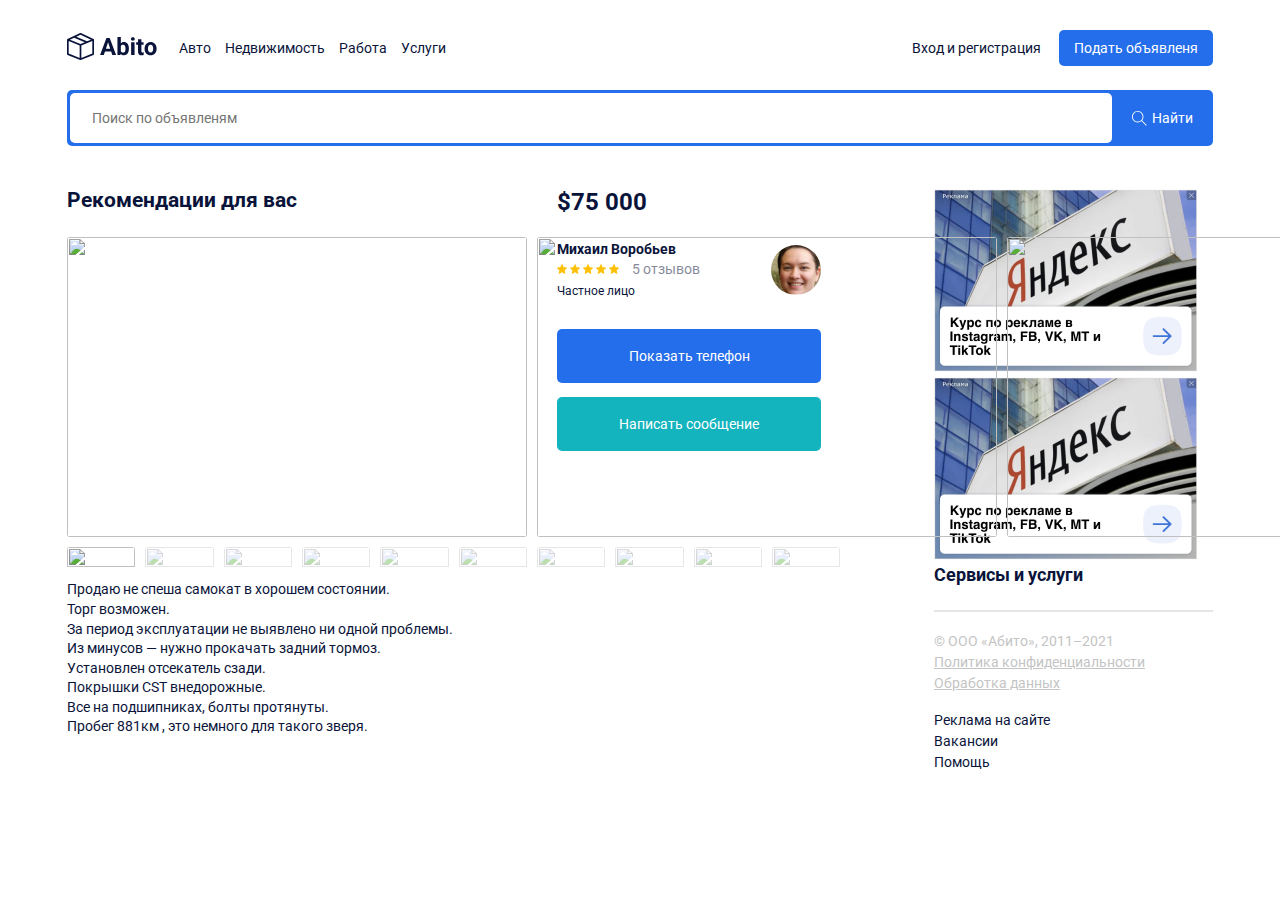
==== single.html @ 8f2a9204 "+ single.page" ====
<!DOCTYPE html>
<html lang="en">

<head>
    <meta charset="UTF-8">
    <meta http-equiv="X-UA-Compatible" content="IE=edge">
    <meta name="viewport" content="width=device-width, initial-scale=1.0">
    <link rel="preconnect" href="https://fonts.googleapis.com">
    <link rel="preconnect" href="https://fonts.gstatic.com" crossorigin>
    <link href="https://fonts.googleapis.com/css2?family=Roboto:wght@400;700&display=swap" rel="stylesheet">
    <link rel="stylesheet" href="./css/normalize.css">
    <link rel="stylesheet" href="https://unpkg.com/swiper/swiper-bundle.min.css" />
    <link rel="stylesheet" href="./css/style.css">
    <title>Abito - доска объявлений</title>
</head>

<body>
    <header class="header container">
        <div class="navbar">
            <a href="/index.html" class="logo">
                <img class="logo-img" src="./img/logo.svg" alt="logo: Abito">
            </a>
            <nav class="navbar-menu">
                <ul class="menu">
                    <li class="menu-item">
                        <a href="#" class="menu-link">Авто</a>
                    </li>
                    <li class="menu-item">
                        <a href="#" class="menu-link">Недвижимость</a>
                    </li>
                    <li class="menu-item">
                        <a href="#" class="menu-link">Работа</a>
                    </li>
                    <li class="menu-item">
                        <a href="#" class="menu-link">Услуги</a>
                    </li>
                </ul>
            </nav>
            <!-- /.navbar-menu -->
            <div class="button-group">
                <a href="#" class="button button-link">Вход и регистрация</a>
                <a href="#" class="button button-primary">Подать объявленя</a>
            </div>
            <!-- /.button-group -->
        </div>
        <!-- /.navbar -->
        <div class="search-panel">
            <input type="search" class="search-input" placeholder="Поиск по объявленям">
            <button class="search-button">
                <svg class="search-icon" width="15" height="15" viewBox="0 0 15 15" fill="none" xmlns="http://www.w3.org/2000/svg">
                    <path d="M14.6506 14.0012L10.0862 9.43675C10.9465 8.43352 11.4706 7.13293 11.4706 5.71058C11.4706 2.54822 8.89765 -0.0247192 5.7353 -0.0247192C4.20353 -0.0247192 2.76265 0.571751 1.67824 1.6544C0.595589 2.73793 -0.000881376 4.17881 9.77541e-07 5.71058C9.77541e-07 8.87293 2.57294 11.4459 5.7353 11.4459C7.15765 11.4459 8.45912 10.9218 9.46235 10.0615L14.0268 14.6259L14.6506 14.0012ZM5.7353 10.5635C3.06 10.5635 0.882354 8.38675 0.882354 5.71058C0.881472 4.41352 1.38618 3.19499 2.30294 2.2791C3.21882 1.36234 4.43824 0.857634 5.7353 0.857634C8.41059 0.857634 10.5882 3.0344 10.5882 5.71058C10.5882 8.38587 8.41059 10.5635 5.7353 10.5635Z" fill="white" />
                </svg>
                <span class="search-button-text">
                    Найти
                </span>
            </button>
        </div>
        <!-- /.search-panel -->
    </header>
    <!-- /.header -->
    <div class="page-content container">
        <main class="main main-single">
            <div class="content">
                <h2 class="page-title">Рекомендации для вас</h2>

                <div class="swiper-container mySwiper2">
                    <div class="swiper-wrapper">
                        <div class="swiper-slide">
                            <img src="https://swiperjs.com/demos/images/nature-1.jpg" />
                        </div>
                        <div class="swiper-slide">
                            <img src="https://swiperjs.com/demos/images/nature-2.jpg" />
                        </div>
                        <div class="swiper-slide">
                            <img src="https://swiperjs.com/demos/images/nature-3.jpg" />
                        </div>
                        <div class="swiper-slide">
                            <img src="https://swiperjs.com/demos/images/nature-4.jpg" />
                        </div>
                        <div class="swiper-slide">
                            <img src="https://swiperjs.com/demos/images/nature-5.jpg" />
                        </div>
                        <div class="swiper-slide">
                            <img src="https://swiperjs.com/demos/images/nature-6.jpg" />
                        </div>
                        <div class="swiper-slide">
                            <img src="https://swiperjs.com/demos/images/nature-7.jpg" />
                        </div>
                        <div class="swiper-slide">
                            <img src="https://swiperjs.com/demos/images/nature-8.jpg" />
                        </div>
                        <div class="swiper-slide">
                            <img src="https://swiperjs.com/demos/images/nature-9.jpg" />
                        </div>
                        <div class="swiper-slide">
                            <img src="https://swiperjs.com/demos/images/nature-10.jpg" />
                        </div>
                    </div>
                </div>
                <div thumbsSlider="" class="swiper-container mySwiper">
                    <div class="swiper-wrapper">
                        <div class="swiper-slide">
                            <img src="https://swiperjs.com/demos/images/nature-1.jpg" />
                        </div>
                        <div class="swiper-slide">
                            <img src="https://swiperjs.com/demos/images/nature-2.jpg" />
                        </div>
                        <div class="swiper-slide">
                            <img src="https://swiperjs.com/demos/images/nature-3.jpg" />
                        </div>
                        <div class="swiper-slide">
                            <img src="https://swiperjs.com/demos/images/nature-4.jpg" />
                        </div>
                        <div class="swiper-slide">
                            <img src="https://swiperjs.com/demos/images/nature-5.jpg" />
                        </div>
                        <div class="swiper-slide">
                            <img src="https://swiperjs.com/demos/images/nature-6.jpg" />
                        </div>
                        <div class="swiper-slide">
                            <img src="https://swiperjs.com/demos/images/nature-7.jpg" />
                        </div>
                        <div class="swiper-slide">
                            <img src="https://swiperjs.com/demos/images/nature-8.jpg" />
                        </div>
                        <div class="swiper-slide">
                            <img src="https://swiperjs.com/demos/images/nature-9.jpg" />
                        </div>
                        <div class="swiper-slide">
                            <img src="https://swiperjs.com/demos/images/nature-10.jpg" />
                        </div>
                    </div>
                </div>
                <!-- /.swiper-container -->
                <div class="content-text">
                    Продаю не спеша самокат в хорошем состоянии.<br>
                    Торг возможен.<br>
                    За период эксплуатации не выявлено ни одной проблемы.<br>
                    Из минусов — нужно прокачать задний тормоз.<br>
                    Установлен отсекатель сзади.<br>
                    Покрышки CST внедорожные.<br>
                    Все на подшипниках, болты протянуты.<br>
                    Пробег 881км , это немного для такого зверя.<br>
                </div>
                <!-- /.content-text -->

            </div>
            <!-- /.content -->
            <div class="author">
                <strong class="single-price">$75 000</strong>
                <!-- /.single-price -->
                <div class="author-wrapper">
                    <div class="author-info">
                        <span class="author-name">Михаил Воробьев</span>
                        <div class="rating">
                            <img src="./img/rating.png" alt="">
                            <img src="./img/rating.png" alt="">
                            <img src="./img/rating.png" alt="">
                            <img src="./img/rating.png" alt="">
                            <img src="./img/rating.png" alt="">
                            <span class="rating-counter">5 отзывов</span>
                        </div>
                        <span class="author-status">Частное лицо</span>
                    </div>
                    <!-- /.author-info -->
                    <div class="author-avatar">
                        <img class="author-avatar" src="./img/avatar_small.jpg" alt="avatar">
                    </div>
                    <!-- /.author-avatar -->
                </div>
                <!-- /.author-wrapper -->
                <div class="button-group">
                    <button class="button button-block button-primary">Показать телефон</button>
                    <button class="button button-block button-success">Написать сообщение</button>
                </div>
            </div>
            <!-- /.author -->

        </main>
        <!-- /.main -->
        <aside class="sidebar">
            <a href="#">
                <img src="./img/banner.png" alt="banner">
            </a>
            <a href="#">
                <img src="./img/banner.png" alt="banner">
            </a>
            <h4 class="page-title">Сервисы и услуги</h4>
            <hr color="#E5E5E5">
            <footer class="footer">
                <p class="footer-text">© ООО «Абито», 2011–2021</p>
                <ul class="footer-menu">
                    <li class="footer-menu-item"><a href="#" class="footer-text">Политика конфиденциальности</a></li>
                    <li class="footer-menu-item"><a href="#" class="footer-text">Обработка данных</a></li>
                </ul>
                <ul class="footer-menu">
                    <li class="footer-menu-item"><a href="#" class="footer-link">Реклама на сайте</a></li>
                    <li class="footer-menu-item"><a href="#" class="footer-link">Вакансии</a></li>
                    <li class="footer-menu-item"><a href="#" class="footer-link">Помощь</a></li>
                </ul>
            </footer>
        </aside>
        <!-- /.sidebar -->
    </div>
    <!-- /.page-content -->
    <script src="https://unpkg.com/swiper/swiper-bundle.min.js"></script>
    <script src="js/main.js"></script>
</body>

</html>
---- css/style.css ----
body {
    font-family: 'Roboto', sans-serif;
    font-size: 14px;
    color: #0A143A;
}

.container {
    max-width: 1146px;
    margin: auto;
}

.header {
    padding-top: 30px;
    padding-bottom: 30px;
    margin-bottom: 12px;
}

.navbar {
    display: flex;
    align-items: center;
    justify-content: space-between;
    margin-bottom: 24px;
}

.navbar-menu {
    margin-right: auto;
}

.menu {
    padding-left: 22px;
    padding-right: 22px;
    list-style: none;
    margin: 0;
    display: flex;
}

.menu-item:not(:last-child) {
    margin-right: 14px;
}

.menu-link {
    text-decoration: none;
    color: inherit;
}

.button {
    text-decoration: none;
    display: inline-block;
    padding: 10px 15px;
    cursor: pointer;
}

.button-link {
    color: inherit;
}

.button-primary {
    background-color: #256eeb;
    border-radius: 5px;
    color: #fff;
}

.search-panel {
    background: #256EEB;
    border-radius: 5px;
    height: 50px;
    display: flex;
    padding: 3px;
}

.search-input {
    flex-grow: 1;
    background: #FFFFFF;
    border-radius: 5px;
    border: none;
    padding-left: 22px;
    padding-right: 22px;
}

.search-button {
    background-color: #256EEB;
    border: none;
    color: #FFFFFF;
    padding-left: 20px;
    padding-right: 17px;
    display: flex;
    align-items: center;
}

.search-button-text {
    margin-left: 5px;
}

.page-content {
    display: grid;
    grid-template-columns: 9fr 3fr;
    grid-column-gap: 30px;
}

.page-title {
    margin-top: 0;
    margin-bottom: 25px;
}

.cards {
    display: flex;
    flex-wrap: wrap;
    /* justify-content: space-between; */
}

.card {
    max-width: 264px;
    margin-bottom: 20px;
}

.card:not(:nth-child(3n)) {
    margin-right: 20px;
}

.card-header {
    display: flex;
    justify-content: space-between;
    align-items: center;
}

.card-link {
    text-decoration: none;
}

.card-title {
    font-size: 16px;
    line-height: 19px;
    color: #256EEB;
    margin-top: 12px;
    margin-bottom: 5px;
}

.card-image {
    border-radius: 10px;
    width: 264px;
    height: 188px;
    object-fit: cover;
}

.like {
    background-color: #FFFFFF;
    border: 0;
    cursor: pointer;
    margin-left: 15px;
}

.card-price {
    display: block;
    font-size: 16px;
    line-height: 19px;
    margin-bottom: 10px;
}

.card-text {
    font-size: 14px;
    line-height: 16px;
    color: #C4C4C4;
    margin-bottom: 4px;
    margin-top: 0;
}

.sidebar .page-title {
    font-size: 18px;
    line-height: 21px;
}

.service {
    margin-bottom: 25px;
}

.service-title {
    font-weight: bold;
    font-size: 14px;
    line-height: 16px;
    margin-top: 7px;
    margin-bottom: 5px;
}

.service-text {
    font-size: 14px;
    line-height: 16px;
    min-width: 217px;
}

.footer-menu {
    margin: 0;
    padding: 0;
    list-style: none;
    margin-bottom: 16px;
}

.footer-text {
    display: inline-block;
    font-size: 14px;
    line-height: 16px;
    color: #C4C4C4;
    margin-bottom: 5px;
}

.footer-link {
    display: inline-block;
    color: inherit;
    text-decoration: none;
    margin-bottom: 5px;
}

.main-single {
    display: flex;
    align-items: flex-start
}

.content {
    max-width: 460px;
    margin-right: 30px;
}

.swiper-image {
    width: 100%;
    border-radius: 10px;
}

.swiper-container {
    width: 100%;
    height: 300px;
    margin-left: auto;
    margin-right: auto;
}

.swiper-slide {
    background-size: cover;
    background-position: center;
}

.mySwiper2 {
    /* height: 80%; */
    border-radius: 10px;
    width: 100%;
}

.mySwiper {
    height: 20%;
    box-sizing: border-box;
    padding: 10px 0;
}

.mySwiper .swiper-slide {
    width: 25%;
    height: 100%;
    opacity: 0.4;
}

.mySwiper .swiper-slide-thumb-active {
    opacity: 1;
}

.swiper-slide img {
    display: block;
    width: 100%;
    height: 100%;
    object-fit: cover;
    border-radius: 3px;
}

.content-text {
    font-size: 14px;
    line-height: 140%;
}

.author {
    min-width: 264px;
}

.single-price {
    font-weight: bold;
    font-size: 24px;
    line-height: 28px;
    margin-top: 0;
    margin-bottom: 25px;
    display: block;
}

.author-wrapper {
    display: flex;
    align-items: center;
    justify-content: space-between;
    margin-bottom: 30px;
}

.author-avatar {
    width: 50px;
    height: 50px;
    object-fit: cover;
    border-radius: 50%;
}

.author-name {
    font-weight: bold;
    font-size: 14px;
    line-height: 16px;
    display: block;
    margin-bottom: 4px;
}

.rating {
    margin-bottom: 5px;
}

.rating-counter {
    margin-left: 10px;
    opacity: .5;
}

.author-status {
    font-size: 12px;
}

.button {
    border-radius: 5px;
}

.button-block {
    width: 100%;
    display: block;
    height: 54px;
    margin-bottom: 14px;
    border: 0;
}

.button-primary {
    background-color: #256EEB;
}

.button-success {
    background-color: #14B4BE;
    color: #FFFFFF;
}
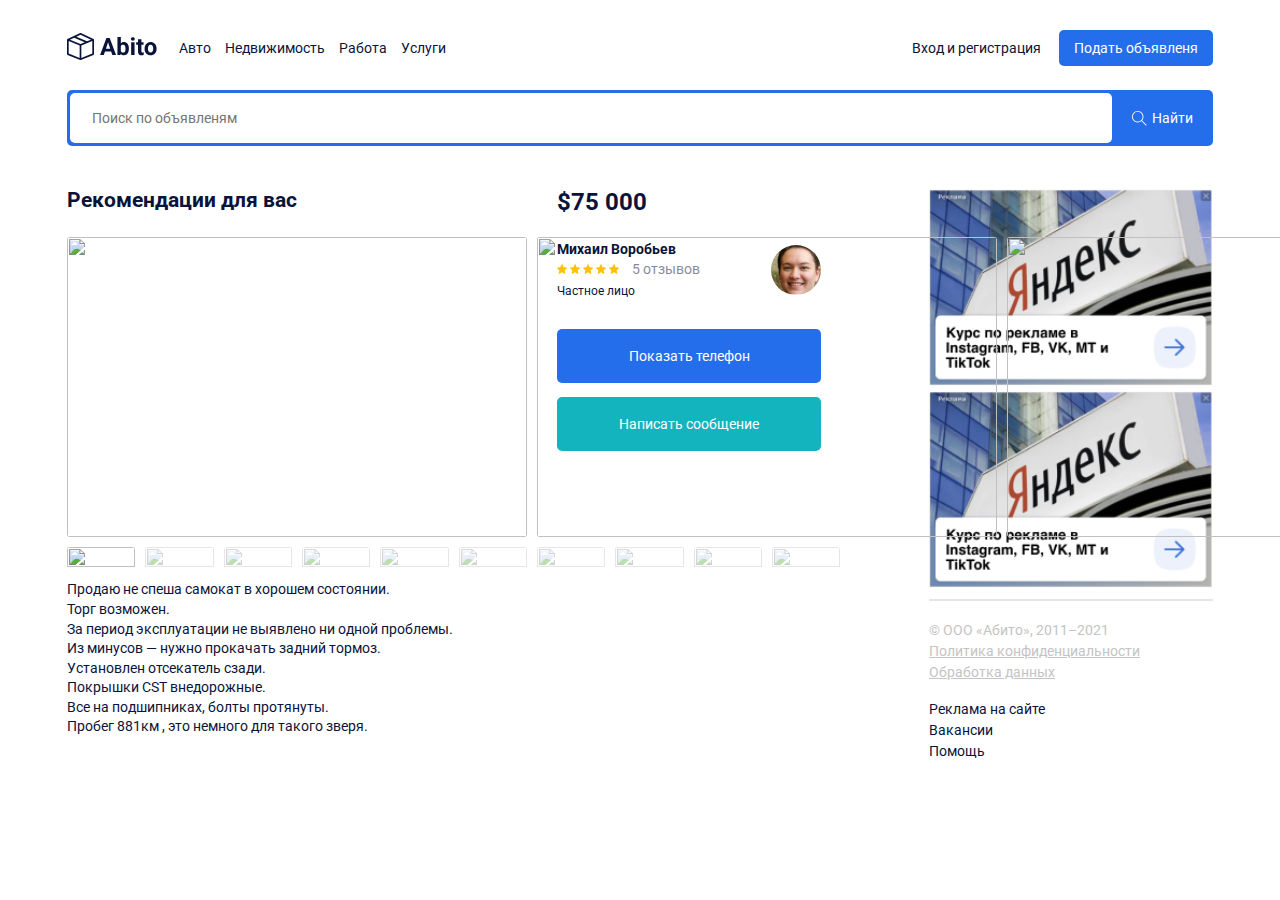
==== commit ffbe1aa2: "+adaptive layout" ====
--- a/single.html
+++ b/single.html
@@ -20,28 +20,33 @@
             <a href="/index.html" class="logo">
                 <img class="logo-img" src="./img/logo.svg" alt="logo: Abito">
             </a>
-            <nav class="navbar-menu">
-                <ul class="menu">
-                    <li class="menu-item">
-                        <a href="#" class="menu-link">Авто</a>
-                    </li>
-                    <li class="menu-item">
-                        <a href="#" class="menu-link">Недвижимость</a>
-                    </li>
-                    <li class="menu-item">
-                        <a href="#" class="menu-link">Работа</a>
-                    </li>
-                    <li class="menu-item">
-                        <a href="#" class="menu-link">Услуги</a>
-                    </li>
-                </ul>
-            </nav>
-            <!-- /.navbar-menu -->
-            <div class="button-group">
-                <a href="#" class="button button-link">Вход и регистрация</a>
-                <a href="#" class="button button-primary">Подать объявленя</a>
+            <div class="navbar-panel">
+                <button class="menu-close"></button>
+                <nav class="navbar-menu">
+                    <ul class="menu">
+                        <li class="menu-item">
+                            <a href="#" class="menu-link">Авто</a>
+                        </li>
+                        <li class="menu-item">
+                            <a href="#" class="menu-link">Недвижимость</a>
+                        </li>
+                        <li class="menu-item">
+                            <a href="#" class="menu-link">Работа</a>
+                        </li>
+                        <li class="menu-item">
+                            <a href="#" class="menu-link">Услуги</a>
+                        </li>
+                    </ul>
+                </nav>
+                <!-- /.navbar-menu -->
+                <div class="button-group">
+                    <a href="#" class="button button-link">Вход и регистрация</a>
+                    <a href="#" class="button button-primary">Подать объявленя</a>
+                </div>
+                <!-- /.button-group -->
             </div>
-            <!-- /.button-group -->
+            <!-- /.navbar-panel -->
+            <button class="menu-button"></button>
         </div>
         <!-- /.navbar -->
         <div class="search-panel">
@@ -58,7 +63,7 @@
         <!-- /.search-panel -->
     </header>
     <!-- /.header -->
-    <div class="page-content container">
+    <div class="page-content container page-single">
         <main class="main main-single">
             <div class="content">
                 <h2 class="page-title">Рекомендации для вас</h2>
@@ -175,17 +180,15 @@
                 </div>
             </div>
             <!-- /.author -->
-
         </main>
         <!-- /.main -->
         <aside class="sidebar">
             <a href="#">
-                <img src="./img/banner.png" alt="banner">
+                <img class="sidebar-banner" src="./img/banner.png" alt="banner">
             </a>
             <a href="#">
-                <img src="./img/banner.png" alt="banner">
+                <img class="sidebar-banner" src="./img/banner.png" alt="banner">
             </a>
-            <h4 class="page-title">Сервисы и услуги</h4>
             <hr color="#E5E5E5">
             <footer class="footer">
                 <p class="footer-text">© ООО «Абито», 2011–2021</p>
--- a/css/style.css
+++ b/css/style.css
@@ -20,6 +20,12 @@
     align-items: center;
     justify-content: space-between;
     margin-bottom: 24px;
+}
+
+.navbar-panel {
+    flex-grow: 1;
+    display: flex;
+    align-items: center;
 }
 
 .navbar-menu {
@@ -58,6 +64,22 @@
     background-color: #256eeb;
     border-radius: 5px;
     color: #fff;
+}
+
+.menu-button,
+.menu-close {
+    background-color: #ffffff;
+    border: 0;
+    cursor: pointer;
+    display: none;
+}
+
+.menu-button::before {
+    content: url('data:image/svg+xml; utf8, %3Csvg width="30" height="30" viewBox="0 0 30 30" fill="none" xmlns="http://www.w3.org/2000/svg"%3E%3Cpath d="M0.937476 9.37501H29.0624C29.58 9.37501 29.9999 8.95498 29.9999 8.43754C29.9999 7.92002 29.5799 7.50006 29.0624 7.50006H0.937476C0.419955 7.50006 0 7.92009 0 8.43754C0 8.95498 0.420033 9.37501 0.937476 9.37501Z" fill="black"/%3E%3Cpath d="M29.0624 14.0626H0.937476C0.419955 14.0626 0 14.4826 0 15C0 15.5175 0.420033 15.9375 0.937476 15.9375H29.0624C29.58 15.9375 29.9999 15.5175 29.9999 15C29.9999 14.4826 29.58 14.0626 29.0624 14.0626Z" fill="black"/%3E%3Cpath d="M29.0625 20.625H10.3125C9.79495 20.625 9.375 21.0451 9.375 21.5625C9.375 22.08 9.79503 22.5 10.3125 22.5H29.0625C29.58 22.5 29.9999 22.0799 29.9999 21.5625C30 21.045 29.58 20.625 29.0625 20.625Z" fill="black"/%3E%3C/svg%3E%0A');
+}
+
+.menu-close::before {
+    content: url('data:image/svg+xml; utf8, %3Csvg width="32" height="31" viewBox="0 0 32 31" fill="none" stroke-width="2" xmlns="http://www.w3.org/2000/svg"%3E%3Cpath d="M1 0.5L31 30.5M1 30.5L31 0.5" stroke="black"/%3E%3C/svg%3E%0A');
 }
 
 .search-panel {
@@ -85,6 +107,7 @@
     padding-right: 17px;
     display: flex;
     align-items: center;
+    cursor: pointer;
 }
 
 .search-button-text {
@@ -94,7 +117,7 @@
 .page-content {
     display: grid;
     grid-template-columns: 9fr 3fr;
-    grid-column-gap: 30px;
+    grid-column-gap: 10px;
 }
 
 .page-title {
@@ -111,11 +134,9 @@
 .card {
     max-width: 264px;
     margin-bottom: 20px;
-}
-
-.card:not(:nth-child(3n)) {
     margin-right: 20px;
 }
+
 
 .card-header {
     display: flex;
@@ -169,6 +190,11 @@
     line-height: 21px;
 }
 
+.sidebar-banner {
+    width: 100%;
+    height: auto
+}
+
 .service {
     margin-bottom: 25px;
 }
@@ -211,7 +237,8 @@
 
 .main-single {
     display: flex;
-    align-items: flex-start
+    align-items: flex-start;
+    flex-wrap: wrap;
 }
 
 .content {
@@ -269,6 +296,7 @@
 .content-text {
     font-size: 14px;
     line-height: 140%;
+    margin-bottom: 36px;
 }
 
 .author {
@@ -338,4 +366,138 @@
 .button-success {
     background-color: #14B4BE;
     color: #FFFFFF;
+}
+
+@media (max-width: 1200px) {
+    .container {
+        max-width: 960px;
+    }
+
+    .card {
+        max-width: 45%;
+        width: 45%;
+    }
+
+    .card-image {
+        width: 100%;
+        height: 250px
+    }
+}
+
+@media (max-width: 992px) {
+    .container {
+        max-width: 740px;
+    }
+
+    .card-image {
+        height: 150px
+    }
+
+    .content {
+        max-width: 450px;
+        margin-right: 0;
+    }
+}
+
+@media (max-width: 768px) {
+    .page-content {
+        grid-template-columns: 8fr 4fr;
+    }
+
+    .container {
+        max-width: 560px;
+    }
+
+    .card {
+        max-width: 100%;
+        width: 100%;
+    }
+
+    .menu-button {
+        display: block;
+    }
+
+    .menu-close {
+        display: block;
+        position: absolute;
+        right: 30px;
+        top: 30px;
+    }
+
+    .navbar-panel {
+        position: fixed;
+        right: 0;
+        top: 0;
+        width: 100%;
+        height: 100%;
+        background-color: #ffffff;
+        z-index: 10;
+        flex-direction: column;
+        align-items: center;
+        justify-content: center;
+        transition: transform 0.2s, opacity 0.2s;
+        transform: translateX(-100%);
+        opacity: 0;
+    }
+
+    .navbar-panel--active {
+        transform: translateX(0);
+        opacity: 1;
+    }
+
+    .navbar-menu {
+        margin-left: auto;
+        margin-bottom: 20px;
+    }
+
+    .menu {
+        flex-direction: column;
+        align-items: center;
+        justify-content: center;
+    }
+
+    .menu-item:not(:last-child) {
+        margin-right: 0;
+        margin-bottom: 10px;
+    }
+
+    .button-group {
+        display: flex;
+        flex-direction: column;
+    }
+
+    .content {
+        max-width: 346px
+    }
+}
+
+@media (max-width: 576px) {
+    .container {
+        max-width: 90%;
+    }
+
+    .page-content {
+        grid-template-columns: 12fr;
+    }
+
+    .card {
+        margin-right: 0;
+    }
+
+    .card-image {
+        height: 200px
+    }
+
+    .search-button-text {
+        display: none;
+    }
+
+    .main-single {
+        justify-content: center
+    }
+
+    .content {
+        max-width: 90vw
+    }
+
 }